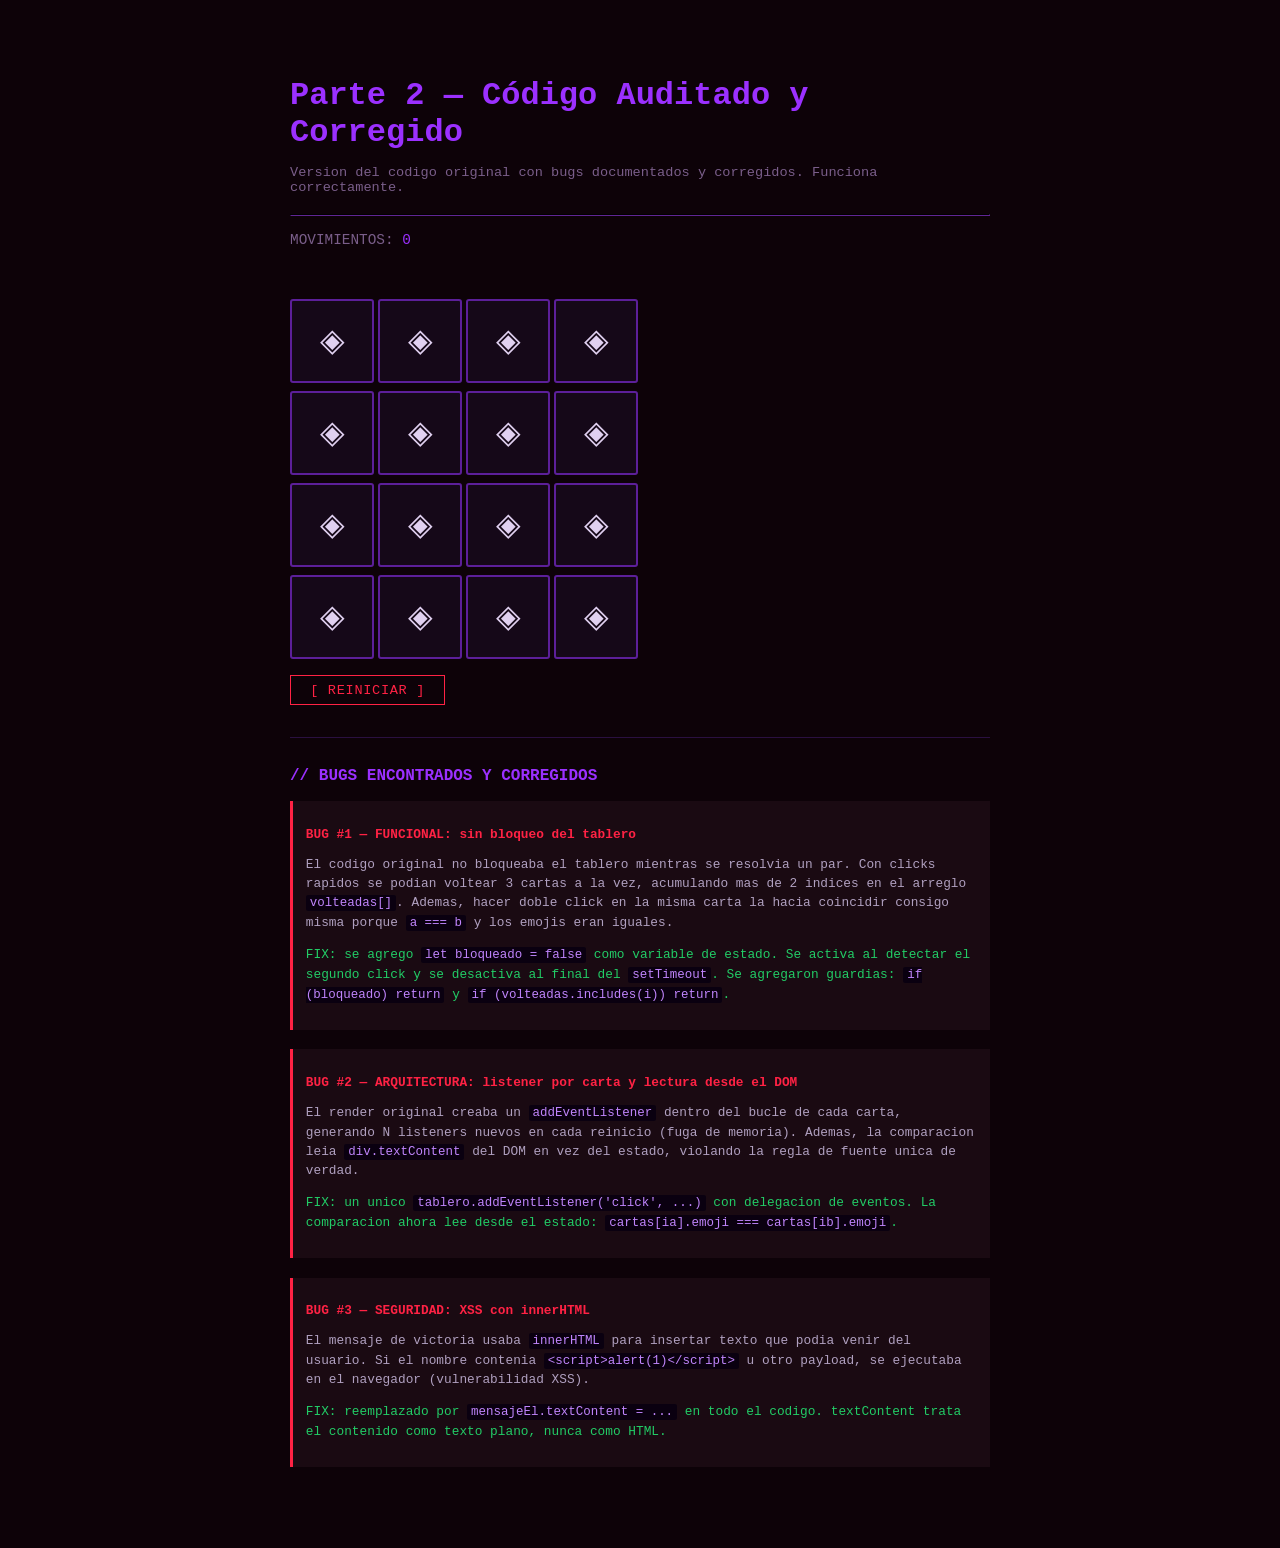
==== parte2_corregido.html @ 9af7259a "agregar juego de memoria con estetica cyberpunk" ====
<!DOCTYPE html>
<html lang="es">
<head>
  <meta charset="UTF-8" />
  <title>Parte 2 — Código Auditado y Corregido</title>
  <style>
    body {
      font-family: 'Share Tech Mono', monospace;
      background: #0D0208;
      color: #e0d0f0;
      max-width: 700px;
      margin: 2rem auto;
      padding: 1.5rem;
    }
    h1 { color: #9B30FF; margin-bottom: 0.3rem; }
    .subtitulo { color: #7A5E8A; font-size: 0.85rem; margin-bottom: 1.2rem; }
    hr { border-color: #2a1040; margin: 1rem 0; }

    #hud { display: flex; gap: 2rem; margin-bottom: 0.8rem; font-size: 0.9rem; color: #7A5E8A; }
    #hud span { color: #9B30FF; }

    #tablero {
      display: grid;
      grid-template-columns: repeat(4, 80px);
      gap: 8px;
      margin: 1rem 0;
    }
    .carta {
      width: 80px; height: 80px;
      background: #150818;
      border: 2px solid #5C1F99;
      display: flex; align-items: center; justify-content: center;
      font-size: 2rem; cursor: pointer; user-select: none;
      border-radius: 3px;
      transition: border-color 0.2s, box-shadow 0.2s;
    }
    .carta:hover { border-color: #9B30FF; box-shadow: 0 0 10px rgba(155,48,255,0.4); }
    .encontrada  { background: #1A0A00; border-color: #C47A2B; box-shadow: 0 0 10px rgba(196,122,43,0.4); }
    .error       { border-color: #FF2244; box-shadow: 0 0 10px rgba(255,34,68,0.5); }

    #mensaje { margin: 0.6rem 0; color: #9B30FF; font-size: 1rem; min-height: 1.4rem; }

    button {
      padding: 0.4rem 1.2rem;
      background: transparent;
      border: 1px solid #FF2244;
      color: #FF2244;
      cursor: pointer;
      font-family: monospace;
      font-size: 0.85rem;
      letter-spacing: 0.05em;
    }
    button:hover { background: rgba(255,34,68,0.1); }

    /* Sección de documentación de bugs */
    .bugs-doc {
      margin-top: 2rem;
      border-top: 1px solid #2a1040;
      padding-top: 1rem;
    }
    .bugs-doc h2 { color: #9B30FF; font-size: 1rem; margin-bottom: 1rem; }
    .bug-item { margin-bottom: 1.2rem; padding: 0.8rem; background: #1A0A12; border-left: 3px solid #FF2244; }
    .bug-item h3 { color: #FF2244; font-size: 0.8rem; margin-bottom: 0.4rem; }
    .bug-item .fix { color: #22cc66; font-size: 0.8rem; margin-top: 0.4rem; }
    .bug-item p { font-size: 0.8rem; color: #b0a0c0; line-height: 1.5; }
    code { background: #0a0010; padding: 1px 4px; border-radius: 2px; color: #c084fc; font-size: 0.78rem; }
  </style>
</head>
<body>

<h1>Parte 2 — Código Auditado y Corregido</h1>
<p class="subtitulo">Version del codigo original con bugs documentados y corregidos. Funciona correctamente.</p>
<hr />

<div id="hud">
  <div>MOVIMIENTOS: <span id="movimientos">0</span></div>
</div>
<div id="mensaje"></div>
<div id="tablero"></div>
<button id="reiniciar">[ REINICIAR ]</button>

<div class="bugs-doc">
  <h2>// BUGS ENCONTRADOS Y CORREGIDOS</h2>

  <div class="bug-item">
    <h3>BUG #1 — FUNCIONAL: sin bloqueo del tablero</h3>
    <p>
      El codigo original no bloqueaba el tablero mientras se resolvia un par.
      Con clicks rapidos se podian voltear 3 cartas a la vez, acumulando mas de 2 indices
      en el arreglo <code>volteadas[]</code>. Ademas, hacer doble click en la misma carta
      la hacia coincidir consigo misma porque <code>a === b</code> y los emojis eran iguales.
    </p>
    <p class="fix">
      FIX: se agrego <code>let bloqueado = false</code> como variable de estado.
      Se activa al detectar el segundo click y se desactiva al final del <code>setTimeout</code>.
      Se agregaron guardias: <code>if (bloqueado) return</code> y <code>if (volteadas.includes(i)) return</code>.
    </p>
  </div>

  <div class="bug-item">
    <h3>BUG #2 — ARQUITECTURA: listener por carta y lectura desde el DOM</h3>
    <p>
      El render original creaba un <code>addEventListener</code> dentro del bucle de cada carta,
      generando N listeners nuevos en cada reinicio (fuga de memoria).
      Ademas, la comparacion leia <code>div.textContent</code> del DOM en vez del estado,
      violando la regla de fuente unica de verdad.
    </p>
    <p class="fix">
      FIX: un unico <code>tablero.addEventListener('click', ...)</code> con delegacion de eventos.
      La comparacion ahora lee desde el estado: <code>cartas[ia].emoji === cartas[ib].emoji</code>.
    </p>
  </div>

  <div class="bug-item">
    <h3>BUG #3 — SEGURIDAD: XSS con innerHTML</h3>
    <p>
      El mensaje de victoria usaba <code>innerHTML</code> para insertar texto que podia venir
      del usuario. Si el nombre contenia <code>&lt;script&gt;alert(1)&lt;/script&gt;</code>
      u otro payload, se ejecutaba en el navegador (vulnerabilidad XSS).
    </p>
    <p class="fix">
      FIX: reemplazado por <code>mensajeEl.textContent = ...</code> en todo el codigo.
      textContent trata el contenido como texto plano, nunca como HTML.
    </p>
  </div>
</div>

<script>
// =============================================================================
// CODIGO CORREGIDO — todos los bugs documentados arriba estan resueltos aqui
// =============================================================================

const EMOJIS = ['dragon','sakura','lightning','crystal','skull','butterfly','moon','fire'];
const SIMBOLOS = { dragon:'🐉', sakura:'🌸', lightning:'⚡', crystal:'🔮', skull:'💀', butterfly:'🦋', moon:'🌙', fire:'🔥' };

const tableroEl     = document.getElementById('tablero');
const mensajeEl     = document.getElementById('mensaje');
const movimientosEl = document.getElementById('movimientos');

let cartas = [];
let volteadas = [];
let movimientos = 0;
let bloqueado = false; // BUG #1 FIX: estado de bloqueo explicito

function barajar(arr) {
  const a = [...arr];
  for (let i = a.length - 1; i > 0; i--) {
    const j = Math.floor(Math.random() * (i + 1));
    [a[i], a[j]] = [a[j], a[i]];
  }
  return a;
}

function inicializar() {
  const pares = barajar([...EMOJIS, ...EMOJIS]);
  cartas = pares.map((nombre, id) => ({ id, nombre, emoji: SIMBOLOS[nombre], encontrada: false }));
  volteadas = [];
  movimientos = 0;
  bloqueado = false; // BUG #1 FIX: resetear bloqueo al reiniciar
  // BUG #3 FIX: textContent, nunca innerHTML
  mensajeEl.textContent = '';
  movimientosEl.textContent = '0';
  renderTablero();
}

function renderTablero() {
  // BUG #2 FIX: limpiamos sin recrear listeners
  while (tableroEl.firstChild) tableroEl.removeChild(tableroEl.firstChild);

  const frag = document.createDocumentFragment();
  cartas.forEach((carta) => {
    const div = document.createElement('div');
    div.className = 'carta' + (carta.encontrada ? ' encontrada' : '');
    div.dataset.indice = carta.id;
    // BUG #3 FIX: textContent, no innerHTML
    div.textContent = carta.encontrada ? carta.emoji : '◈';
    frag.appendChild(div);
  });
  tableroEl.appendChild(frag);
}

// BUG #2 FIX: un solo listener con delegacion de eventos, no uno por carta
tableroEl.addEventListener('click', (e) => {
  const div = e.target.closest('.carta');
  if (!div) return;

  const i = Number(div.dataset.indice);
  const carta = cartas[i];

  // BUG #1 FIX: guardias de bloqueo
  if (bloqueado)               return; // tablero ocupado resolviendo par
  if (carta.encontrada)        return; // ya emparejada
  if (volteadas.includes(i))   return; // BUG #1 FIX: evita doble click en misma carta
  if (volteadas.length >= 2)   return; // no voltear tercera carta

  div.textContent = carta.emoji; // textContent, no innerHTML
  volteadas.push(i);

  if (volteadas.length === 2) {
    movimientos++;
    movimientosEl.textContent = movimientos;

    const [ia, ib] = volteadas;
    const a = cartas[ia];
    const b = cartas[ib];

    // BUG #2 FIX: comparamos desde el estado, no desde el DOM
    if (a.nombre === b.nombre) {
      a.encontrada = true;
      b.encontrada = true;
      tableroEl.querySelector('[data-indice="' + ia + '"]').classList.add('encontrada');
      tableroEl.querySelector('[data-indice="' + ib + '"]').classList.add('encontrada');
      volteadas = [];

      if (cartas.every((c) => c.encontrada)) {
        // BUG #3 FIX: textContent, no innerHTML
        mensajeEl.textContent = '[ VICTORIA ] — Movimientos: ' + movimientos;
      }
    } else {
      bloqueado = true; // BUG #1 FIX: bloquear como estado
      const da = tableroEl.querySelector('[data-indice="' + ia + '"]');
      const db = tableroEl.querySelector('[data-indice="' + ib + '"]');
      if (da) da.classList.add('error');
      if (db) db.classList.add('error');

      setTimeout(() => {
        if (da) { da.textContent = '◈'; da.classList.remove('error'); }
        if (db) { db.textContent = '◈'; db.classList.remove('error'); }
        a.volteada = false;
        b.volteada = false;
        volteadas = [];
        bloqueado = false; // BUG #1 FIX: desbloquear despues del retardo
      }, 900);
    }
  }
});

document.getElementById('reiniciar').addEventListener('click', inicializar);

inicializar();
</script>

</body>
</html>
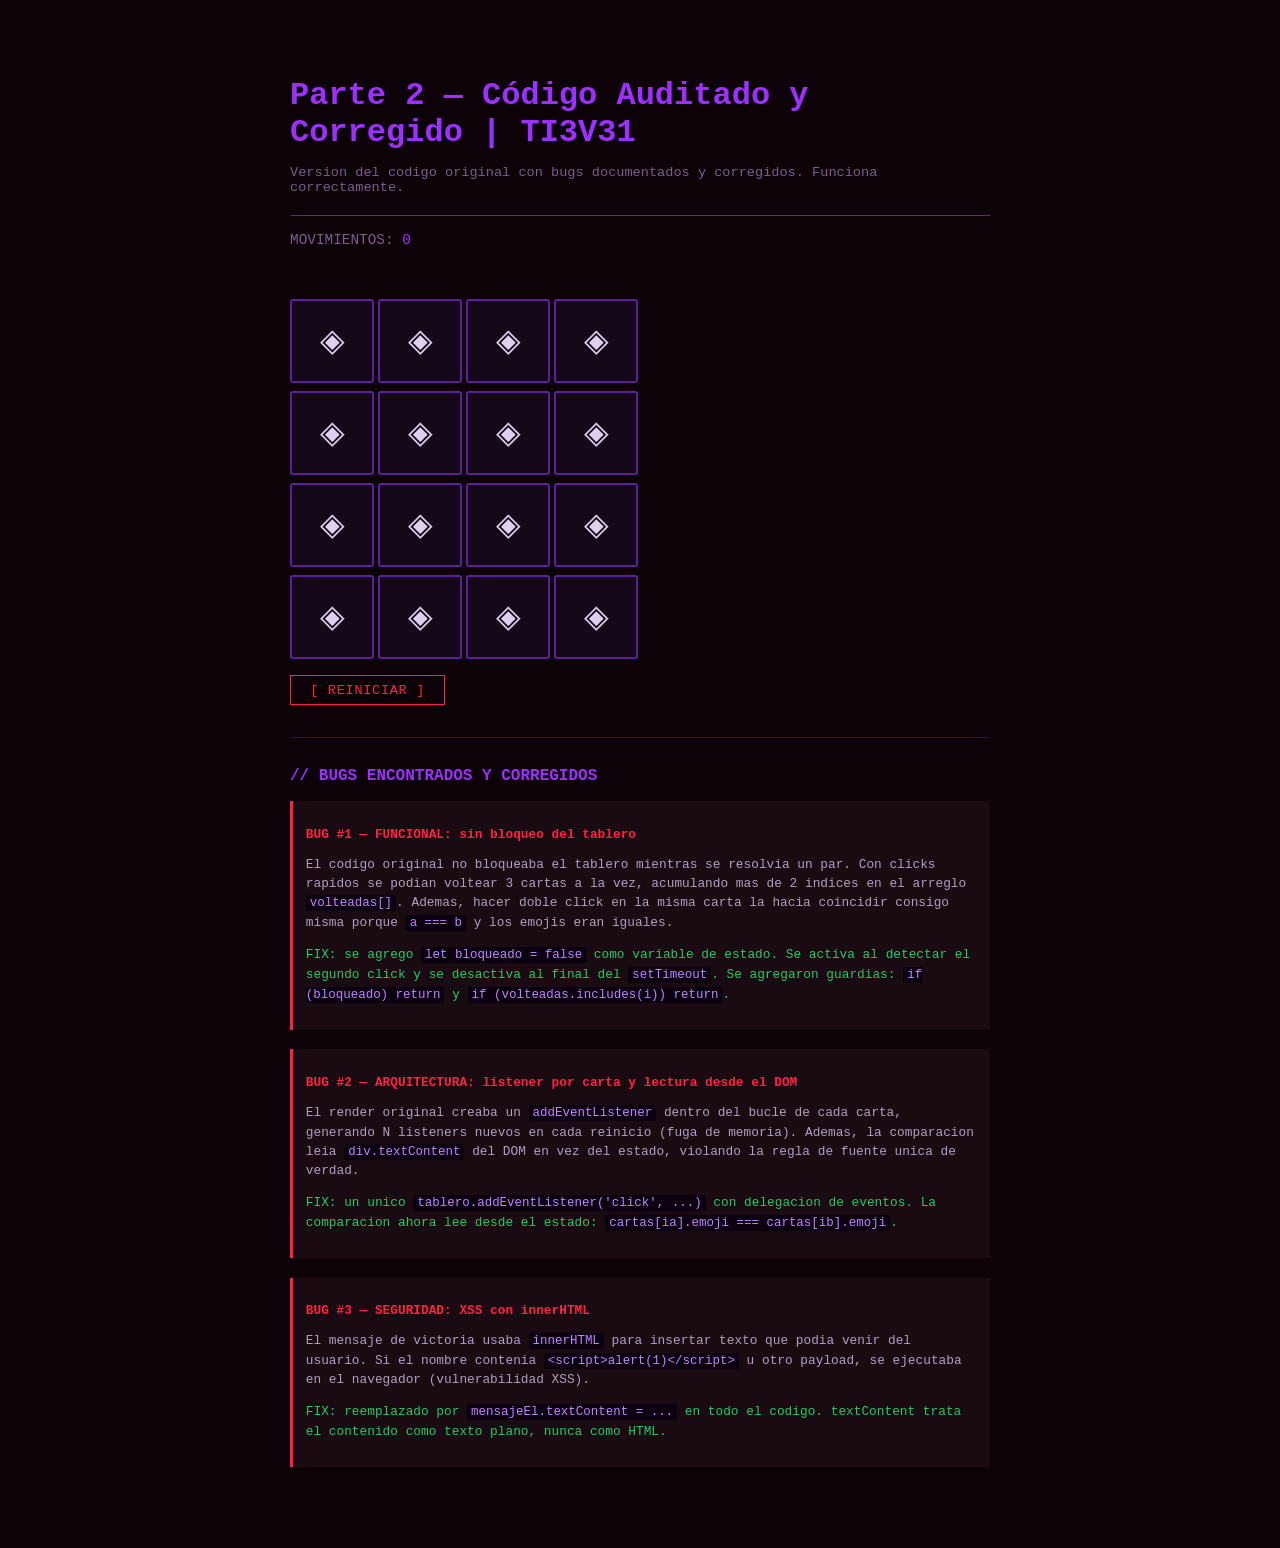
==== commit 4da22cca: "fix: auditar y corregir bugs del código entregado" ====
--- a/parte2_corregido.html
+++ b/parte2_corregido.html
@@ -68,7 +68,7 @@
 </head>
 <body>
 
-<h1>Parte 2 — Código Auditado y Corregido</h1>
+<h1>Parte 2 — Código Auditado y Corregido | TI3V31</h1>
 <p class="subtitulo">Version del codigo original con bugs documentados y corregidos. Funciona correctamente.</p>
 <hr />
 
